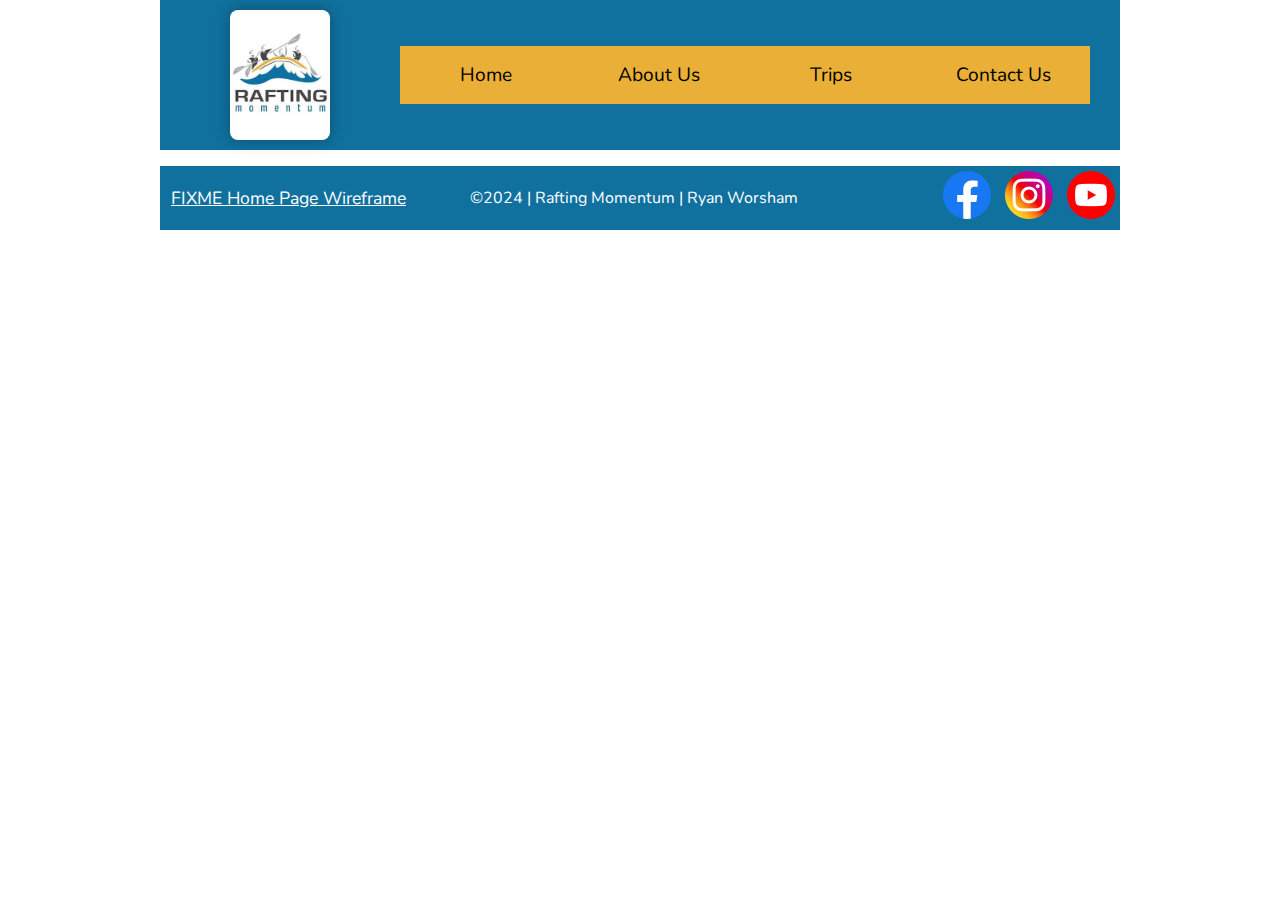
==== wwr/index.html @ fec55c7d "Started on Trips page" ====
<!DOCTYPE html>
<html lang="en-US">
    <head>
        <meta charset="utf-8">
        <meta name="viewport" content="width=device-width, initial-scale=1.0">
        <title>Rafting Momentum Home</title>
        <meta name="description" content="Ryan Worsham, WDD130, Home Page">
        <meta name="author" content="Ryan Worsham">
        <link rel="stylesheet" href="styles/rafting.css">
    </head>
    <body>
        <header>
            <img src="images/logo.jpg" alt="Logo image" class="logo shadow">
            <nav>
                <a href="index.html">Home</a>
                <a href="about.html">About Us</a>
                <a href="trips.html">Trips</a>
                <a href="contact.html">Contact Us</a>
            </nav>
        </header>
        <main>
            
        </main>
        <footer>
            <a href="images/..." target="_blank" class="wireframe-link">FIXME Home Page Wireframe</a>
            <p>©2024 | Rafting Momentum | Ryan Worsham</p>
            <div class="social-media-icons">
                <a href="https://facebook.com">
                    <img src="images/facebook_icon.png" alt="Facebook icon">
                </a>
                <a href="https://instagram.com">
                    <img src="images/instagram_icon.png" alt="Instagram icon">
                </a>
                <a href="https://youtube.com">
                    <img src="images/youtube_icon.png" alt="YouTube icon">
                </a>
            </div>
        </footer>
    </body>
</html>
---- wwr/styles/rafting.css ----
@import url('https://fonts.googleapis.com/css2?family=Josefin+Sans:ital,wght@0,100..700;1,100..700&family=Nunito:ital,wght@0,200..1000;1,200..1000&display=swap');

* {
    box-sizing: border-box;
}

/**************************************************** 
*
*           Variables
*
****************************************************/

:root {
    --primary-color: #10719F;
    --secondary-color: #E9AF36;
    --accent1-color: #E8E9F3;
    --accent2-color: #5A360C;

    --heading-font: 'Josefin Sans', sans-serif;
    --paragraph-font: 'Nunito', sans-serif;

    --nav-background-color: #E9AF36;
    --nav-link-color: #000;
    --nav-hover-link-color: #10719F;
    --nav-hover-background-color: #EFC56C;
}

/**************************************************** 
*
*           Default HTML TAG Settings
*
****************************************************/

h1, 
h2, 
h3, 
h4, 
h5, 
h6 {
    font-family: var(--heading-font);
    color: var(--primary-color);
}

a {
    text-decoration: none;
}

/**************************************************** 
*
*           Content Defaults
*
****************************************************/

body {
    font-family: var(--paragraph-font);
    max-width: 960px;
    margin: 0 auto;
}

/**************************************************** 
*
*           Header Area
*
****************************************************/

header {
    display: grid;
    grid-template-columns: 1fr 3fr;
    background-color: var(--primary-color);
}

.logo {
    width: 100px;
    margin: 10px auto;
}

nav {
    display: flex;
    justify-content: space-evenly;
    align-items: center;
    margin-right: 30px;
}

nav a {
    background-color: var(--nav-background-color);
    font-size: 1.2rem;
    padding: 1rem;
    width: 100%;
    text-align: center;
}

nav a:link, nav a:visited {
    color: var(--nav-link-color);
}

nav a:hover {
    color: var(--nav-hover-link-color);
    background-color: var(--nav-hover-background-color);
    font-weight: 700;
}

/**************************************************** 
*
*           Footer Area
*
****************************************************/

footer {
    background-color: var(--primary-color);
    color: white;
    display: grid;
    justify-content: end;
    align-items: center;
    margin-top: 1rem;
}

.social-media-icons {
    grid-column: 3/4;
    margin-left: 140px;
}

.social-media-icons img {
    margin: 5px;
}

.wireframe-link {
    grid-row: 1/2;
    color: white;
    text-decoration: underline;
    font-size: 1.1rem;
    margin-right: 4rem; 
}

/**************************************************** 
*
*           Rules for classes used on all pages
*
****************************************************/

.grid {
    display: grid;
}

.shadow {
    box-shadow: 0 0 1rem rgba(0, 0, 0, .3);
    border-radius: .5rem;
}

/**************************************************** 
*
*           Rules for Home page only
*
****************************************************/

/**************************************************** 
*
*           Rules for About Us page only
*
****************************************************/

/* Hero Section */

.hero {
    position: relative;
}

.hero h1 {
    position: absolute;
    top: 70px;
    background-color: rgba(0, 0, 0, .6);
    padding: 15px;
    width: 100%;
    text-align: center;
}

.hero article {
    position: absolute;
    top: 250px;
    background-color: rgba(0, 0, 0, .6);
    color: var(--secondary-color);
    margin: 0 50px;
    padding: 20px;
}

.hero > img {
    display: block;
    width: 100%;
    height: auto;
}

.hero article img {
    float: right;
    width: 250px;
    height: auto;
}

/* History Section */

.history-section {
    display: grid;
    align-items: center;
}

.history-section h2 {
    text-align: center;
    grid-column: 2/3;
}

.history-section p {
    margin: 10px;
    grid-row: 2/3;
}

.history-section img {
    width: 300px;
    margin: 10px;
    grid-row: 2/3;
}

/* Adventure Awaits You Section */

.adventure-awaits-you-section {
    display: grid;
    text-align: center;
}

.adventure-awaits-you-section h2 {
    grid-column: 1/6;
}

.adventure-awaits-you-section figure {
    grid-row: 2/3;
    margin: 0 auto;
}

.adventure-awaits-you-section img {
    width: 175px;
}

/**************************************************** 
*
*           Rules for Trips page only
*
****************************************************/

/* Trips Section */

.trips {
    grid-column: 1/2;
}

.trips h1 {
    grid-column: 1/4;
    grid-row: 1/2;
    text-align: center;
}

.trips figure {
    grid-row: 2/3;
    margin: 15px;
    text-align: center;
}

.trips img {
    width: 250px;
    margin-bottom: 1rem;
}

/* Contact Us Section */
.contact-us-bar {
    grid-column: 2/3;
    text-align: right;
}

.contact-us-bar a {
    writing-mode: vertical-rl;
    font-size: 1.3rem;
    font-weight: 700;
    background-color: var(--accent1-color);
    color: var(--primary-color);
    border-radius: .5rem;
    padding: 100% 1rem;
}

.contact-us-bar a:hover {
    box-shadow: 0 0 1rem rgba(0, 0, 0, .3);
    font-weight: 800;
}

/**************************************************** 
*
*           Rules for Contact Us page only
*
****************************************************/

/* Contact Us Section */

.contact-us {
    grid-column: 1/5;
    grid-row: 1/2;
    text-align: center;
}

form {
    display: grid;
    gap: 1rem;
    width: 550px;
    align-items: center;
    margin: 0 auto;
    border: 1px solid rgba(0, 0, 0, .2);
    border-radius: .5rem;
    padding: 2rem;
    background-color: #eee;
}

form>label {
    grid-column: 1/2;
    text-align: right;
    padding-right: 2rem;
}

form>input, textarea {
    grid-column: 2/3;
    border: 1px solid rgba(0, 0, 0, .3);
    border-radius: .5rem;
    padding: .5rem;
}

.radio-buttons {
    grid-column: 2/3;
    display: grid;
    grid-template-columns: 1fr 6fr;
    text-align: left;
    justify-items: start;
    margin: 0 .5rem;
}

.subscribe-checkbox {
    grid-column: 1/3;
}

button {
    grid-column: 1/3;
    background-color: var(--primary-color);
    color: white;
    border: 1px solid rgba(0, 0, 0, .2);
    border-radius: .5rem;
    padding: .5rem;
}

/* Company Information Section */

.company-info {
    /* border: 1px solid black; */
    grid-column: 5/6;
    grid-row: 1/2;
    display: grid;
    grid-template-columns: 1fr 1fr;
    padding: 0 .5rem;
}

.company-info h2 {
    grid-column: 1/3;
    text-align: center;
}

.company-info iframe {
    grid-column: 1/3;
    margin: 0 auto;
}

.info-title {
    padding: 0 2rem;
}

.address {
    padding: 1rem 0;
}

iframe {
    border: 0;
}

/* Employees Section */

.employees {
    grid-column: 1/6;
    grid-row: 2/3;
    display: grid;
    text-align: center;
    border-top: 1px solid rgba(0, 0, 0, .3);
    margin-top: 2rem;
}

.employees h2 {
    grid-column: 1/4;
    text-align: center;
}

.employees img {
    width: 200px;
    border: 1px solid rgba(0, 0, 0, .3);
    border-radius: .5rem;
}

.employees figcaption {
    font-size: 1.1rem;
    padding: .5rem;
}
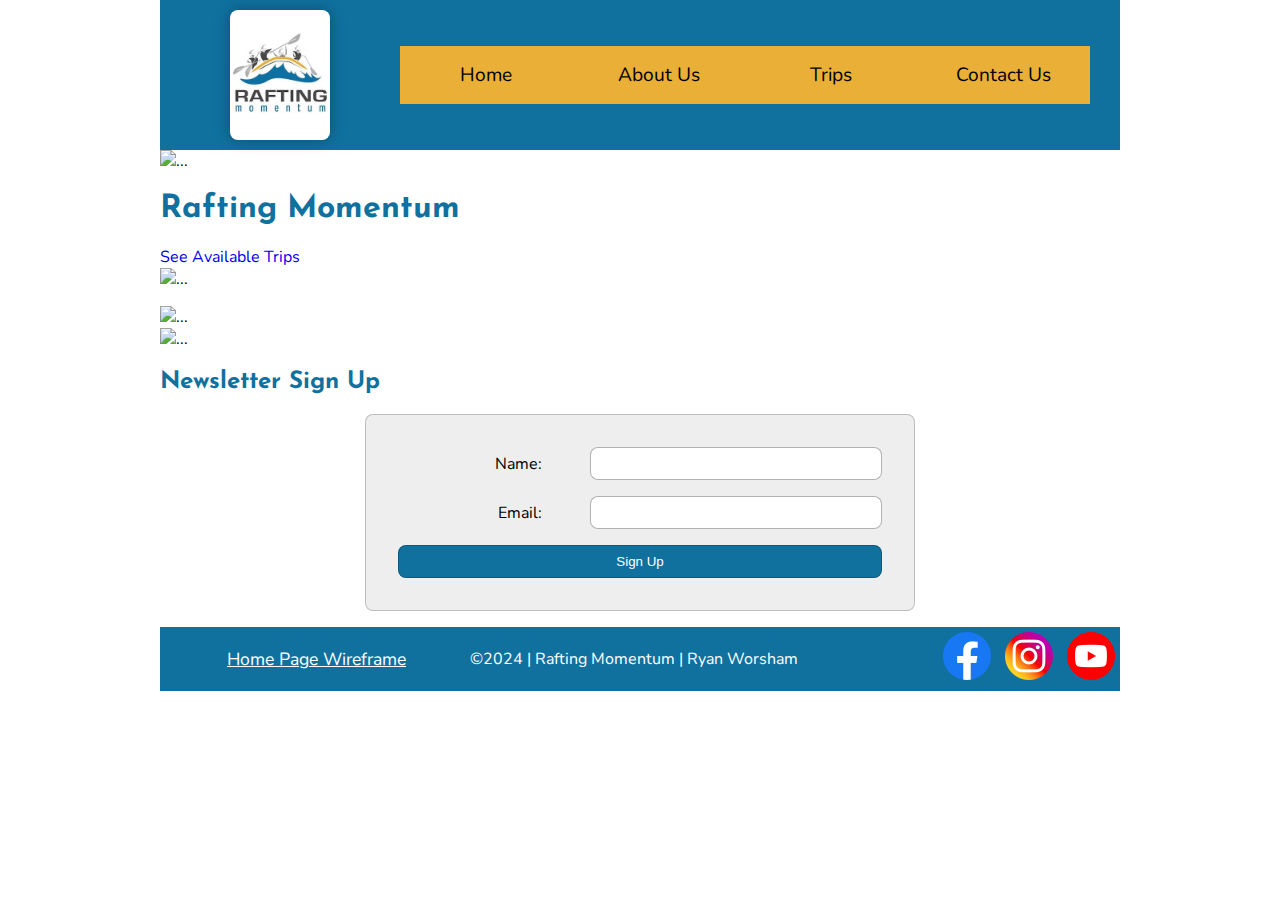
==== commit 271bd744: "Started on Home page" ====
--- a/wwr/index.html
+++ b/wwr/index.html
@@ -19,10 +19,30 @@
             </nav>
         </header>
         <main>
-            
+            <section>
+                <img src="images/..." alt="...">
+                <h1>Rafting Momentum</h1>
+                <a href="trips.html">See Available Trips</a>
+            </section>
+            <section>
+                <img src="images/..." alt="...">
+                <p></p>
+                <img src="images/..." alt="...">
+            </section>
+            <section>
+                <img src="images/..." alt="...">
+                <h2>Newsletter Sign Up</h2>
+                <form>
+                    <label for="name">Name:</label>
+                    <input type="text" name="name" id="name">
+                    <label for="email">Email:</label>
+                    <input type="text" name="email" id="email">
+                    <button type="submit">Sign Up</button>
+                </form>
+            </section>
         </main>
         <footer>
-            <a href="images/..." target="_blank" class="wireframe-link">FIXME Home Page Wireframe</a>
+            <a href="images/home-wireframe.png" target="_blank" class="wireframe-link">Home Page Wireframe</a>
             <p>©2024 | Rafting Momentum | Ryan Worsham</p>
             <div class="social-media-icons">
                 <a href="https://facebook.com">
--- a/wwr/styles/rafting.css
+++ b/wwr/styles/rafting.css
@@ -264,11 +264,14 @@
 .trips img {
     width: 250px;
     margin-bottom: 1rem;
+    border: 1px solid rgba(0, 0, 0, .3);
 }
 
 /* Contact Us Section */
+
 .contact-us-bar {
     grid-column: 2/3;
+    grid-row: 1/3;
     text-align: right;
 }
 
@@ -279,12 +282,42 @@
     background-color: var(--accent1-color);
     color: var(--primary-color);
     border-radius: .5rem;
-    padding: 100% 1rem;
+    padding: 1rem;
+    margin-top: 1rem;
+    height: 800px;
+    text-orientation: upright;
+    text-align: center;
 }
 
 .contact-us-bar a:hover {
     box-shadow: 0 0 1rem rgba(0, 0, 0, .3);
+    border: 1px solid rgba(0, 0, 0, .3);
     font-weight: 800;
+}
+
+/* Available Trips Section */
+
+.available-trips {
+    grid-column: 1/2;
+    text-align: center;
+    padding: 1rem;
+}
+
+.available-trips h2 {
+    padding-bottom: 1rem;
+    border-bottom: 1px solid rgba(0, 0, 0, .3);
+}
+
+.available-trips table {
+    background-color: #eee;
+    margin: 1rem;
+    padding: 1rem;
+    border: 1px solid rgba(0, 0, 0, .3);
+    border-radius: .5rem;
+}
+
+.available-trips th {
+    color: var(--primary-color);
 }
 
 /**************************************************** 
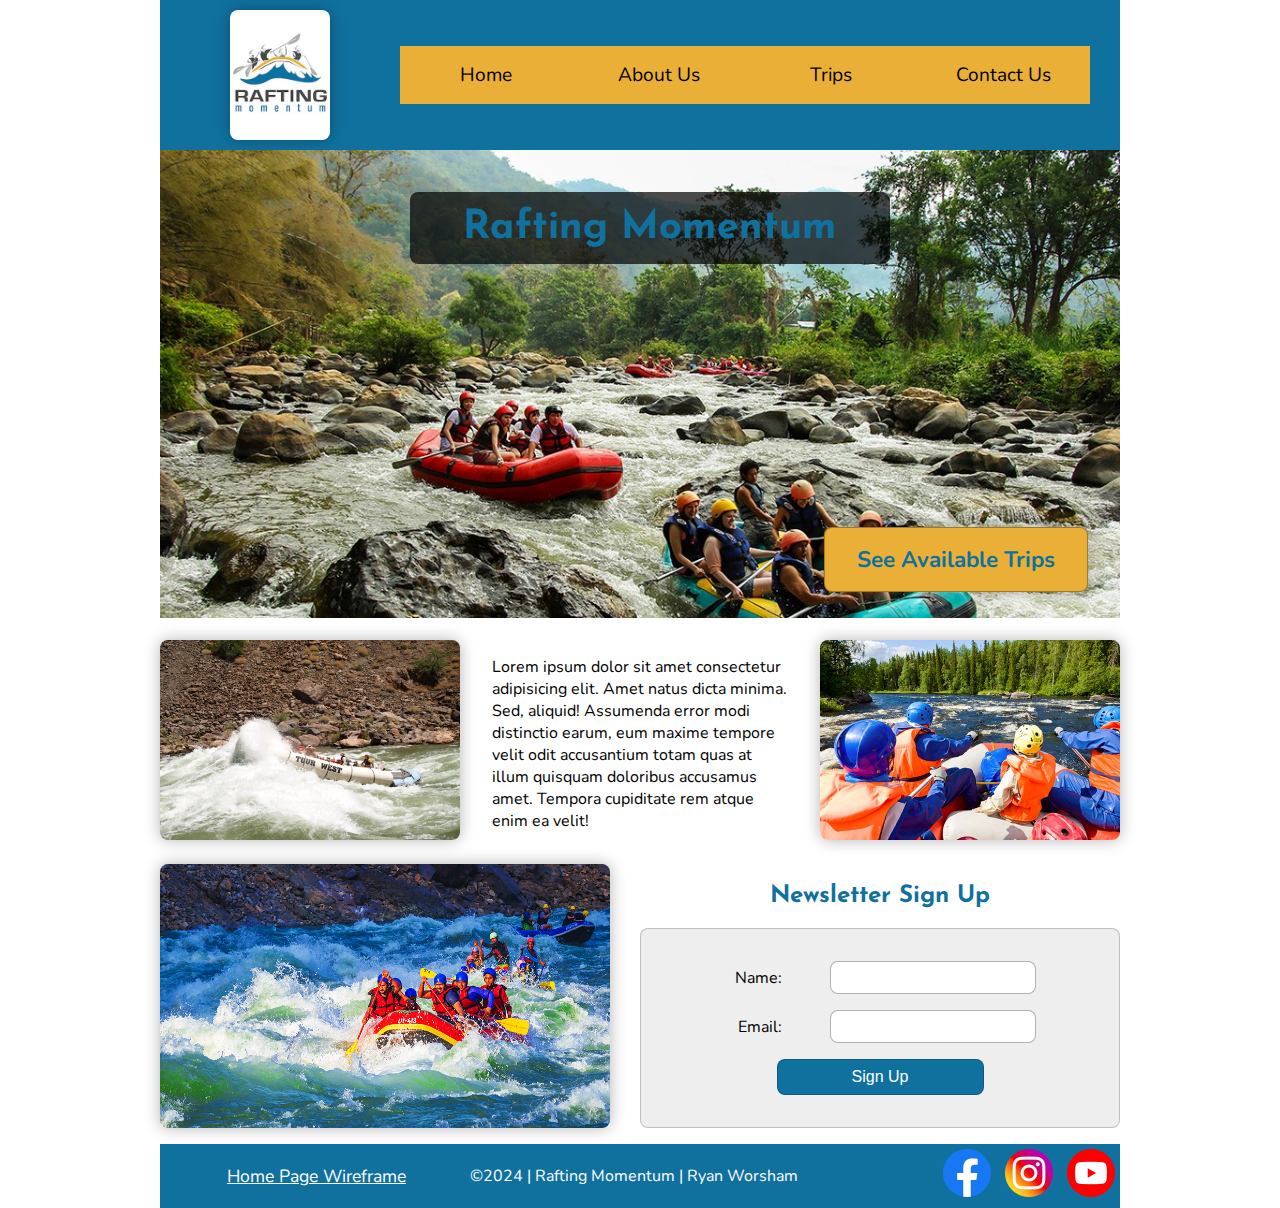
==== commit 5a80e79b: "More progress on the Home page" ====
--- a/wwr/index.html
+++ b/wwr/index.html
@@ -19,26 +19,28 @@
             </nav>
         </header>
         <main>
-            <section>
-                <img src="images/..." alt="...">
+            <section class="home-hero">
+                <img src="images/home-hero.jpg" alt="Group rafting down a river">
                 <h1>Rafting Momentum</h1>
-                <a href="trips.html">See Available Trips</a>
+                <a href="trips.html" class="shadow">See Available Trips</a>
             </section>
-            <section>
-                <img src="images/..." alt="...">
-                <p></p>
-                <img src="images/..." alt="...">
+            <section class="grid info">
+                <img src="images/white-raft.jpg" alt="White raft" class="shadow">
+                <p>Lorem ipsum dolor sit amet consectetur adipisicing elit. Amet natus dicta minima. Sed, aliquid! Assumenda error modi distinctio earum, eum maxime tempore velit odit accusantium totam quas at illum quisquam doloribus accusamus amet. Tempora cupiditate rem atque enim ea velit!</p>
+                <img src="images/group-pov.jpg" alt="Point of view of rafting" class="shadow">
             </section>
-            <section>
-                <img src="images/..." alt="...">
-                <h2>Newsletter Sign Up</h2>
-                <form>
-                    <label for="name">Name:</label>
-                    <input type="text" name="name" id="name">
-                    <label for="email">Email:</label>
-                    <input type="text" name="email" id="email">
-                    <button type="submit">Sign Up</button>
-                </form>
+            <section class="grid newsletter">
+                <img src="images/rough-rapids.jpg" alt="Rough rapids" class="shadow">
+                <div>
+                    <h2>Newsletter Sign Up</h2>
+                    <form>
+                        <label for="name">Name:</label>
+                        <input type="text" name="name" id="name">
+                        <label for="email">Email:</label>
+                        <input type="email" name="email" id="email">
+                        <button type="submit">Sign Up</button>
+                    </form>
+                </div>
             </section>
         </main>
         <footer>
--- a/wwr/styles/rafting.css
+++ b/wwr/styles/rafting.css
@@ -152,6 +152,94 @@
 *
 ****************************************************/
 
+/* Home Hero Section */
+
+.home-hero {
+    position: relative;
+}
+
+.home-hero img {
+    width: 100%;
+}
+
+.home-hero h1 {
+    position: absolute;
+    font-size: 2.5rem;
+    top: 1rem;
+    left: 250px;
+    width: 50%;
+    text-align: center;
+    background-color: rgba(0, 0, 0, .7);
+    border-radius: .5rem;
+    padding: 1rem;
+}
+
+.home-hero a {
+    position: absolute;
+    bottom: 2rem;
+    right: 2rem;
+    background-color: var(--secondary-color);
+    color: var(--primary-color);
+    font-size: 1.4rem;
+    font-weight: 700;
+    padding: 1rem 2rem;
+    border: 1px solid rgba(0, 0, 0, .3);
+    border-radius: .5rem;
+}
+
+.home-hero a:hover {
+    background-color: var(--primary-color);
+    color: var(--secondary-color);
+}
+
+/* Info Section */
+
+.info {
+    grid-template-columns: 1fr 2fr 1fr;
+    column-gap: 2rem;
+    padding: 1rem 0;
+}
+
+.info img {
+    width: 300px;
+    height: 200px;
+}
+
+/* Newsletter Section */
+
+.newsletter {
+    grid-template-columns: 1fr 1fr;
+}
+
+.newsletter img{
+    grid-row: 1/2;
+    width: 450px;
+    height: 100%;
+    margin-right: 1rem;
+}
+
+.newsletter h2 {
+    text-align: center;
+}
+
+.newsletter form {
+    width: 100%;
+}
+
+.newsletter input {
+    width: 80%;
+}
+
+.newsletter button {
+    width: 50%;
+    justify-self: center;
+    font-size: 1rem;
+}
+
+.newsletter button:hover {
+    font-weight: 600;
+}
+
 /**************************************************** 
 *
 *           Rules for About Us page only
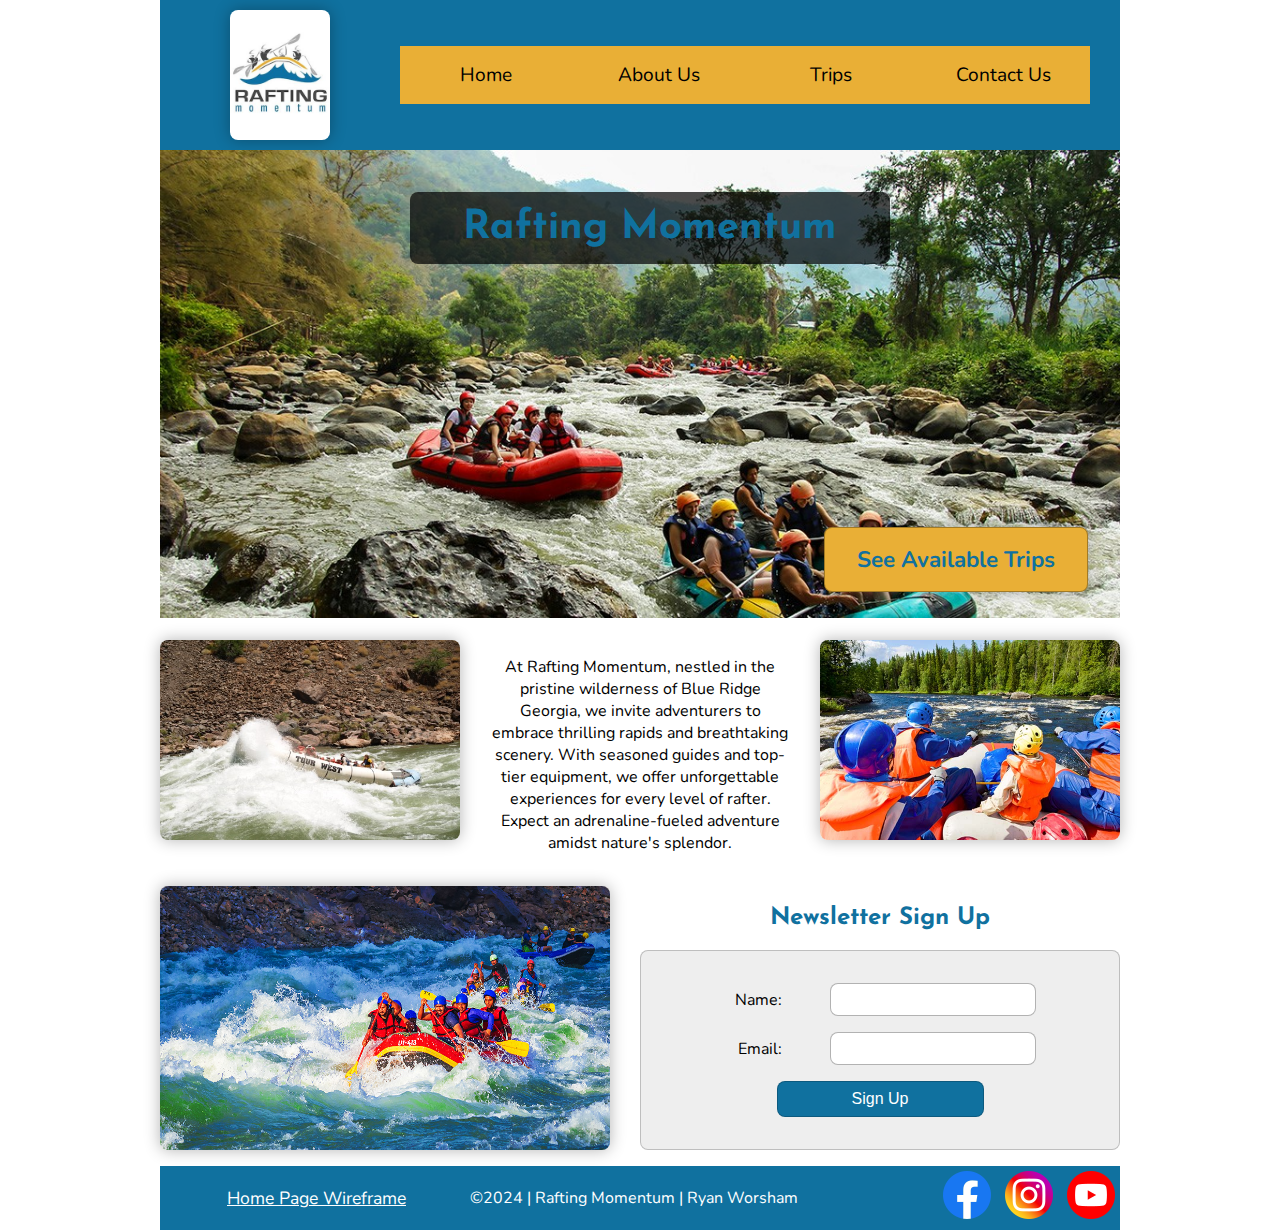
==== commit 7eb4e100: "Finished up site" ====
--- a/wwr/index.html
+++ b/wwr/index.html
@@ -24,11 +24,11 @@
                 <h1>Rafting Momentum</h1>
                 <a href="trips.html" class="shadow">See Available Trips</a>
             </section>
-            <section class="grid info">
+            <div class="grid info">
                 <img src="images/white-raft.jpg" alt="White raft" class="shadow">
-                <p>Lorem ipsum dolor sit amet consectetur adipisicing elit. Amet natus dicta minima. Sed, aliquid! Assumenda error modi distinctio earum, eum maxime tempore velit odit accusantium totam quas at illum quisquam doloribus accusamus amet. Tempora cupiditate rem atque enim ea velit!</p>
+                <p>At Rafting Momentum, nestled in the pristine wilderness of Blue Ridge Georgia, we invite adventurers to embrace thrilling rapids and breathtaking scenery. With seasoned guides and top-tier equipment, we offer unforgettable experiences for every level of rafter. Expect an adrenaline-fueled adventure amidst nature's splendor.</p>
                 <img src="images/group-pov.jpg" alt="Point of view of rafting" class="shadow">
-            </section>
+            </div>
             <section class="grid newsletter">
                 <img src="images/rough-rapids.jpg" alt="Rough rapids" class="shadow">
                 <div>
--- a/wwr/styles/rafting.css
+++ b/wwr/styles/rafting.css
@@ -198,6 +198,7 @@
     grid-template-columns: 1fr 2fr 1fr;
     column-gap: 2rem;
     padding: 1rem 0;
+    text-align: center;
 }
 
 .info img {
@@ -268,6 +269,7 @@
     color: var(--secondary-color);
     margin: 0 50px;
     padding: 20px;
+    text-align: center;
 }
 
 .hero > img {
@@ -280,6 +282,7 @@
     float: right;
     width: 250px;
     height: auto;
+    margin-left: 1rem;
 }
 
 /* History Section */
@@ -287,10 +290,10 @@
 .history-section {
     display: grid;
     align-items: center;
+    text-align: center;
 }
 
 .history-section h2 {
-    text-align: center;
     grid-column: 2/3;
 }
 
